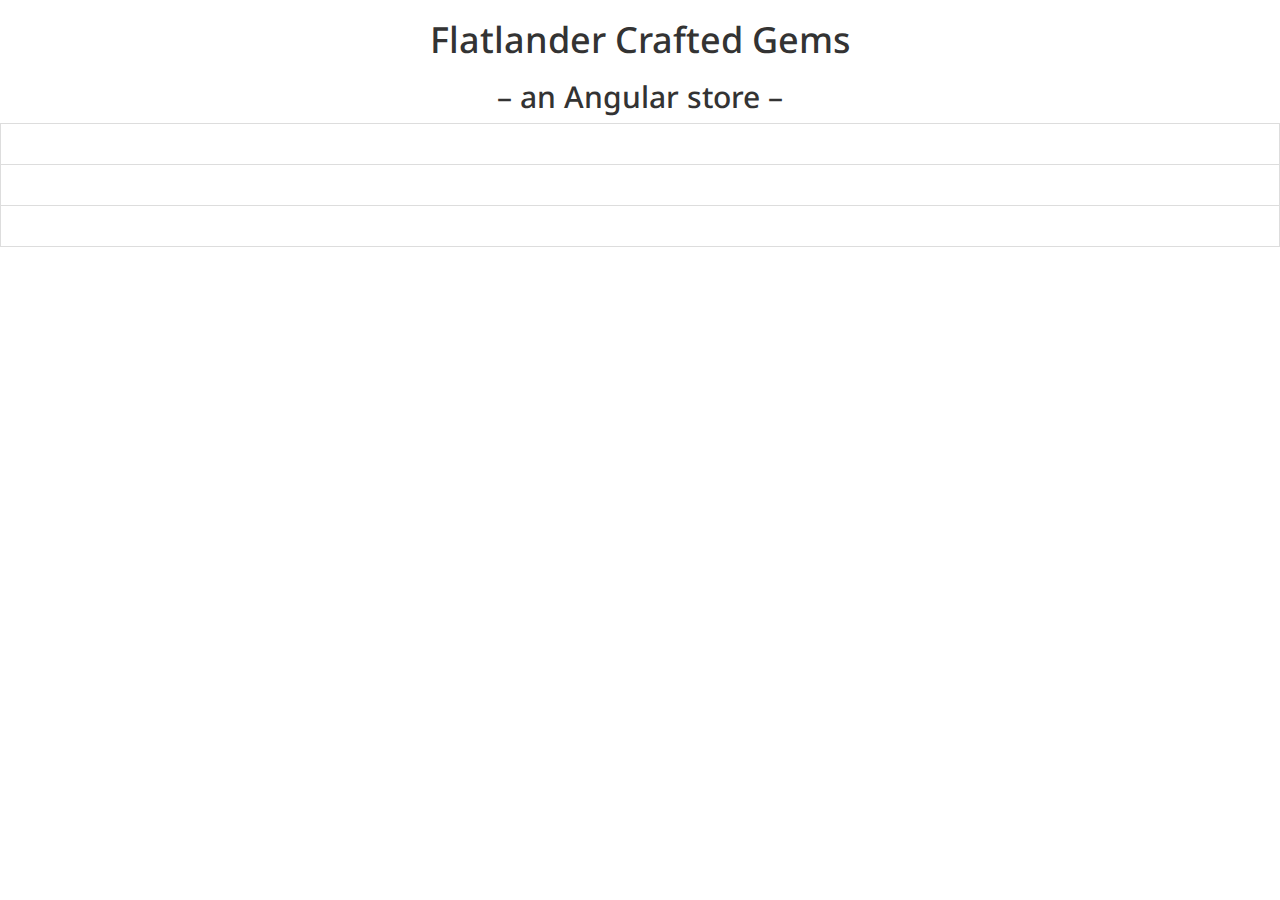
==== level5.html @ 76f2c3e4 "fifth initiation" ====
<!DOCTYPE html>
<html lang="en" ng-app="store">
<head>
	<meta charset="utf-8" />
	<meta http-equiv="X-UA-Compatible" content="IE=edge" />
	<link href="https://fonts.googleapis.com/css?family=Droid+Sans:400,700" rel="stylesheet" type="text/css" />
	<!--link rel="stylesheet" type="text/css" href="css/font-droidsans.css" /-->
	<title>angular</title>
	<style type="text/css">
		* {
			box-sizing: border-box;
		}
		body > * {
			font-family: 'Droid Sans', sans-serif;
			font-weight: 400;
    	font-size: 16px;
		}
    .ng-invalid.ng-dirty {
        border-color: #fa787e;
    }
    .ng-valid.ng-dirty {
        border-color: #78fa89;
    }
	</style>
	<link rel="stylesheet" type="text/css" href="css/bootstrap.min.css" />
	<script type="text/javascript" src="js/angular.min.js"></script>
</head>
<body class="list-group" ng-controller="StoreController as store">
	<header>
    <h1 class="text-center">Flatlander Crafted Gems</h1>
    <h2 class="text-center">– an Angular store –</h2>
  </header>
	<div class="list-group-item" ng-repeat="product in store.products">
    <!--h3 ng-include="'product-title.html'"></h3-->
    <!--h3 product-title></h3-->
    <h3>
      <product-title></product-title>
    </h3>
    <product-gallery></product-gallery>
    <product-panels></product-panels>
  </div>
	<script type="text/javascript" src="js/app.js"></script>
</body>
</html>
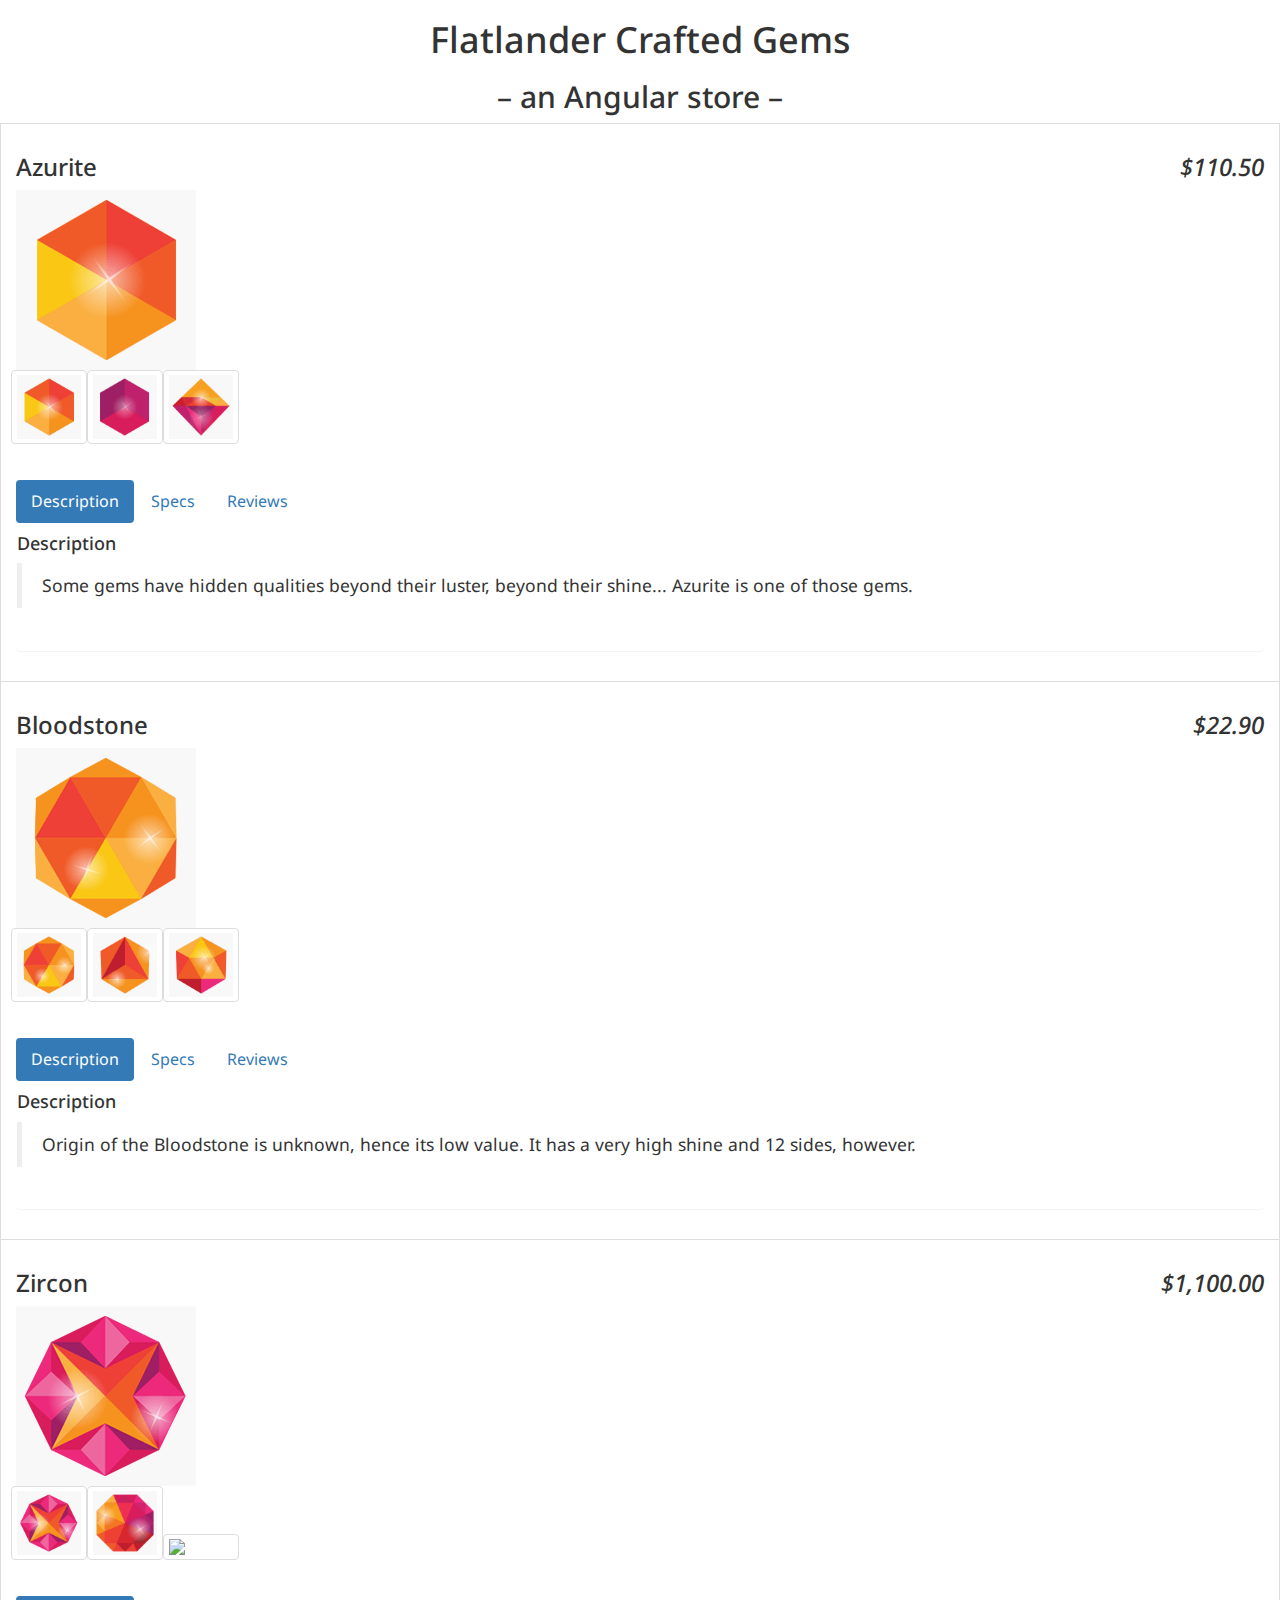
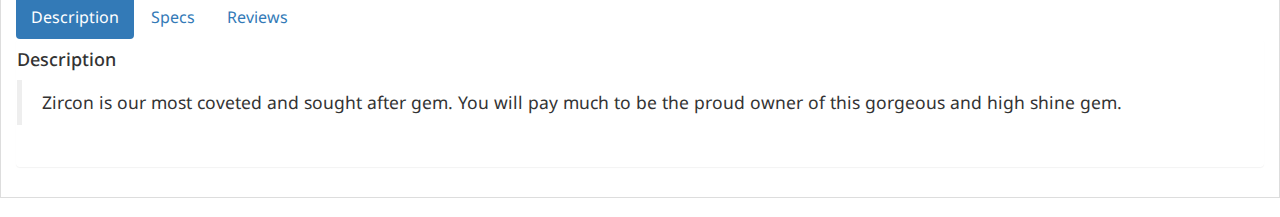
==== commit 71a9c73f: "oficially final release" ====
--- a/level5.html
+++ b/level5.html
@@ -31,14 +31,13 @@
     <h2 class="text-center">– an Angular store –</h2>
   </header>
 	<div class="list-group-item" ng-repeat="product in store.products">
-    <!--h3 ng-include="'product-title.html'"></h3-->
-    <!--h3 product-title></h3-->
     <h3>
       <product-title></product-title>
     </h3>
     <product-gallery></product-gallery>
     <product-panels></product-panels>
   </div>
+  <script type="text/javascript" src="js/product.js"></script>
 	<script type="text/javascript" src="js/app.js"></script>
 </body>
 </html>